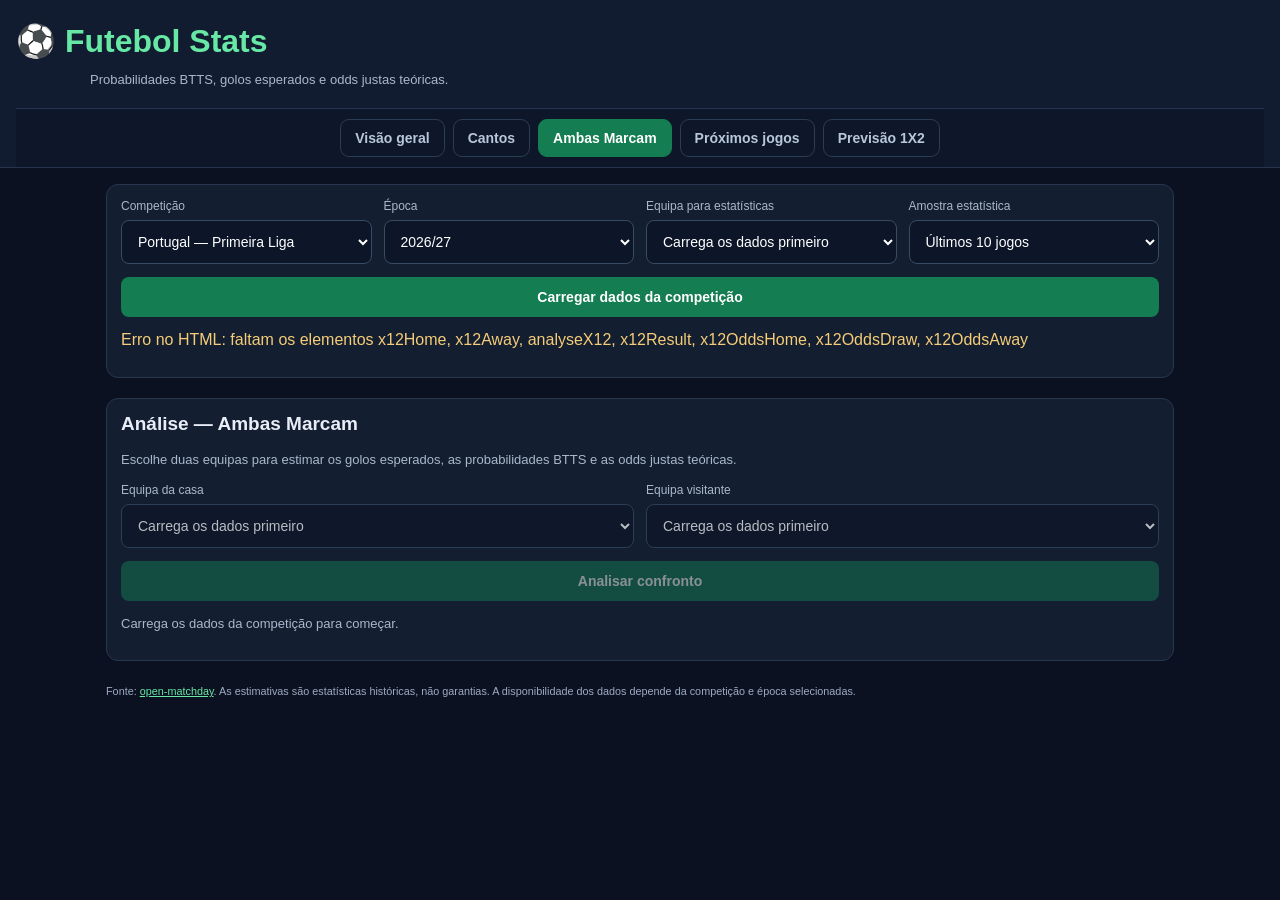
==== btts.html @ d0ef827d "Adicionar Previsão 1X2 à navegação" ====
<!DOCTYPE html>
<html lang="pt">
<head>
<meta charset="UTF-8">
<meta name="viewport" content="width=device-width, initial-scale=1">
<title>Futebol Stats — Ambas Marcam</title>
<link rel="stylesheet" href="styles.css">
</head>
<body class="page-btts">
<header>
  <h1>⚽ Futebol Stats</h1>
  <p>Probabilidades BTTS, golos esperados e odds justas teóricas.</p>

<nav class="topnav" aria-label="Navegação principal">
  <a href="index.html" data-page="home">Visão geral</a>
  <a href="cantos.html" data-page="cantos">Cantos</a>
  <a href="btts.html" data-page="btts">Ambas Marcam</a>
  <a href="jogos.html" data-page="jogos">Próximos jogos</a>
  <a href="previsao-1x2.html" data-page="1x2">Previsão 1X2</a>
</nav>
</header>

<main>
<section class="panel" id="filters">
  <div class="controls">
    <div><label for="league">Competição</label>
      <select id="league">
        <option value="POR_1_primeira-liga">Portugal — Primeira Liga</option>
        <option value="ENG_1_premier-league">Inglaterra — Premier League</option>
        <option value="ESP_1_la-liga">Espanha — La Liga</option>
        <option value="ITA_1_serie-a">Itália — Serie A</option>
        <option value="GER_1_bundesliga">Alemanha — Bundesliga</option>
        <option value="FRA_1_ligue-1">França — Ligue 1</option>
        <option value="NED_1_eredivisie">Países Baixos — Eredivisie</option>
        <option value="BRA_1_serie-a">Brasil — Brasileirão</option>
        <option value="UEFA_1_champions-league">Liga dos Campeões</option>
        <option value="BEL_1_pro-league">Bélgica — Pro League</option>
        <option value="TUR_1_super-lig">Turquia — Süper Lig</option>
        <option value="ENG_2_championship">Inglaterra — Championship</option>
        <option value="USA_1_mls">Estados Unidos — MLS</option>
      </select>
    </div>
    <div><label for="season">Época</label>
      
<select id="season">
  <option value="2627" selected>2026/27</option>
  <option value="2526">2025/26</option>
  <option value="2425">2024/25</option>
  <option value="2324">2023/24</option>
</select>

    </div>
    <div><label for="team">Equipa para estatísticas</label>
      <select id="team"><option value="">Carrega os dados primeiro</option></select>
    </div>
    <div><label for="period">Amostra estatística</label>
      <select id="period">
        <option value="5">Últimos 5 jogos</option>
        <option value="10" selected>Últimos 10 jogos</option>
        <option value="all">Todos os jogos</option>
      </select>
    </div>
  </div>
  <p><button id="load">Carregar dados da competição</button></p>
  <div id="status" role="status">Seleciona a competição e carrega os dados.</div>
</section>

<section class="panel" id="btts-section">
  <h2 style="margin-top:0">Análise — Ambas Marcam</h2>
  <p>Escolhe duas equipas para estimar os golos esperados, as probabilidades BTTS e as odds justas teóricas.</p>
  <div class="controls">
    <div>
      <label for="bttsHome">Equipa da casa</label>
      <select id="bttsHome" disabled><option value="">Carrega os dados primeiro</option></select>
    </div>
    <div>
      <label for="bttsAway">Equipa visitante</label>
      <select id="bttsAway" disabled><option value="">Carrega os dados primeiro</option></select>
    </div>
  </div>
  <p><button id="analyseBtts" disabled>Analisar confronto</button></p>
  <div id="bttsResult" aria-live="polite">
    <p>Carrega os dados da competição para começar.</p>
  </div>
</section>

<section id="fixtures-section">
  <h2>Próximos jogos e estimativas</h2>
  <div class="controls">
    <div><label for="fixtureFilter">Período</label>
      <select id="fixtureFilter">
        <option value="7" selected>Próximos 7 dias</option>
        <option value="14">Próximos 14 dias</option>
        <option value="30">Próximos 30 dias</option>
        <option value="all">Todos os jogos disponíveis</option>
      </select>
    </div>
  </div>
  <div id="fixtureStatus" role="status">Carrega os dados para procurar jogos.</div>
  <div id="fixtures" class="matchlist"></div>
</section>

<section id="stats-section">
  <h2 id="teamTitle">Estatísticas da equipa</h2>
  <div class="stats" id="stats"></div>
</section>

<section id="venue-section">
  <h2>Desempenho em casa e fora</h2>
  <div class="tablewrap"><table>
    <thead><tr><th>Local</th><th>Jogos</th><th>Cantos a favor</th><th>Cantos contra</th><th>Total cantos</th><th>Over 9,5</th></tr></thead>
    <tbody id="venueStats"><tr><td colspan="6">Carrega os dados para começar.</td></tr></tbody>
  </table></div>
</section>

<section id="recent-section">
  <h2>Jogos recentes da equipa</h2>
  <div class="tablewrap"><table>
    <thead><tr><th>Data</th><th>Casa</th><th>Resultado</th><th>Fora</th><th>Cantos</th><th>Total</th></tr></thead>
    <tbody id="recent"><tr><td colspan="6">Sem dados carregados.</td></tr></tbody>
  </table></div>
</section>

<p><small>Fonte: <a href="https://github.com/oladeeayo/open-matchday" target="_blank" rel="noopener">open-matchday</a>. As estimativas são estatísticas históricas, não garantias. A disponibilidade dos dados depende da competição e época selecionadas.</small></p>
</main>

<script src="app.js" defer></script>
</body>
</html>
---- styles.css ----
:root{color-scheme:dark}
*{box-sizing:border-box}
body{margin:0;background:#0b1120;color:#e8edf7;font-family:Arial,sans-serif}
header{padding:22px 16px;background:#111c30;border-bottom:1px solid #26344d}
h1{margin:0;color:#67e8a5}
h2{font-size:19px;margin-top:25px}
h3{font-size:16px;color:#67e8a5}
p,.muted{color:#aab7cc;font-size:13px;line-height:1.5}
main{max-width:1100px;margin:auto;padding:16px}
.panel,.stat,.matchcard{background:#131e31;border:1px solid #283650;border-radius:12px;padding:14px}
.controls,.stats{display:grid;grid-template-columns:repeat(auto-fit,minmax(145px,1fr));gap:12px}
label{display:block;font-size:12px;color:#aab7cc;margin-bottom:7px}
select,button{width:100%;padding:12px;border-radius:8px;border:1px solid #3a4b66;background:#0c1628;color:white;font-size:14px}
button{background:#147d52;border:0;font-weight:bold;cursor:pointer}
button:disabled{opacity:.5;cursor:not-allowed}
.stat strong{display:block;font-size:23px;margin-top:8px;color:#67e8a5;overflow-wrap:anywhere}
.stat span{font-size:12px;color:#aab7cc}
.tablewrap{overflow-x:auto}
table{width:100%;border-collapse:collapse;font-size:13px}
th,td{text-align:left;padding:10px 8px;border-bottom:1px solid #29364b;white-space:nowrap}
th{color:#67e8a5}
#status,#fixtureStatus{margin:14px 0;color:#f5cc77}
section{margin-bottom:20px}
.matchlist{display:grid;grid-template-columns:repeat(auto-fit,minmax(270px,1fr));gap:12px}
.matchcard h3{margin-top:0}
.teams{font-size:16px;font-weight:bold;line-height:1.7;margin:12px 0}
.predgrid{display:grid;grid-template-columns:repeat(2,minmax(0,1fr));gap:8px}
.pred{background:#0c1628;border-radius:8px;padding:10px;min-width:0}
.pred span{display:block;font-size:12px;color:#aab7cc}
.pred strong{display:block;font-size:18px;margin-top:5px;color:#67e8a5;overflow-wrap:anywhere}
.pill{display:inline-block;padding:4px 8px;border-radius:20px;background:#24354b;font-size:11px}
small{color:#9cabc2}
a{color:#67e8a5}


/* Navegação e páginas */
header{padding:22px 16px 0}
header>p{max-width:1100px;margin:10px auto 18px}
.topnav{display:flex;gap:8px;flex-wrap:wrap;justify-content:center;background:#0d1729;border-top:1px solid #26344d;padding:10px 12px}
.topnav a{display:inline-block;text-decoration:none;color:#b9c7dc;padding:10px 14px;border:1px solid #2b3c55;border-radius:9px;font-size:14px;font-weight:700}
.topnav a:hover,.topnav a.active{background:#147d52;color:#fff;border-color:#147d52}
.page-home .topnav a[data-page="home"],.page-cantos .topnav a[data-page="cantos"],.page-btts .topnav a[data-page="btts"],.page-jogos .topnav a[data-page="jogos"]{background:#147d52;color:#fff;border-color:#147d52}
@media(max-width:560px){header{padding-top:18px}.topnav{justify-content:stretch}.topnav a{flex:1;text-align:center;padding:10px 7px;font-size:12px}main{padding:12px}.panel,.stat,.matchcard{padding:12px}}
.page-cantos #btts-section,.page-cantos #fixtures-section{display:none}
.page-btts #fixtures-section,.page-btts #stats-section,.page-btts #venue-section,.page-btts #recent-section{display:none}
.page-jogos #stats-section,.page-jogos #venue-section,.page-jogos #recent-section{display:none}

/* Página independente de previsão 1X2 */
.page-1x2 .topnav a[data-page="1x2"]{background:#147d52;color:#fff;border-color:#147d52}
.page-1x2 #btts-section,.page-1x2 #fixtures-section,.page-1x2 #stats-section,.page-1x2 #venue-section,.page-1x2 #recent-section{display:none}
.page-1x2 #x12-section{display:block}
input{width:100%;padding:12px;border-radius:8px;border:1px solid #3a4b66;background:#0c1628;color:white;font-size:14px}
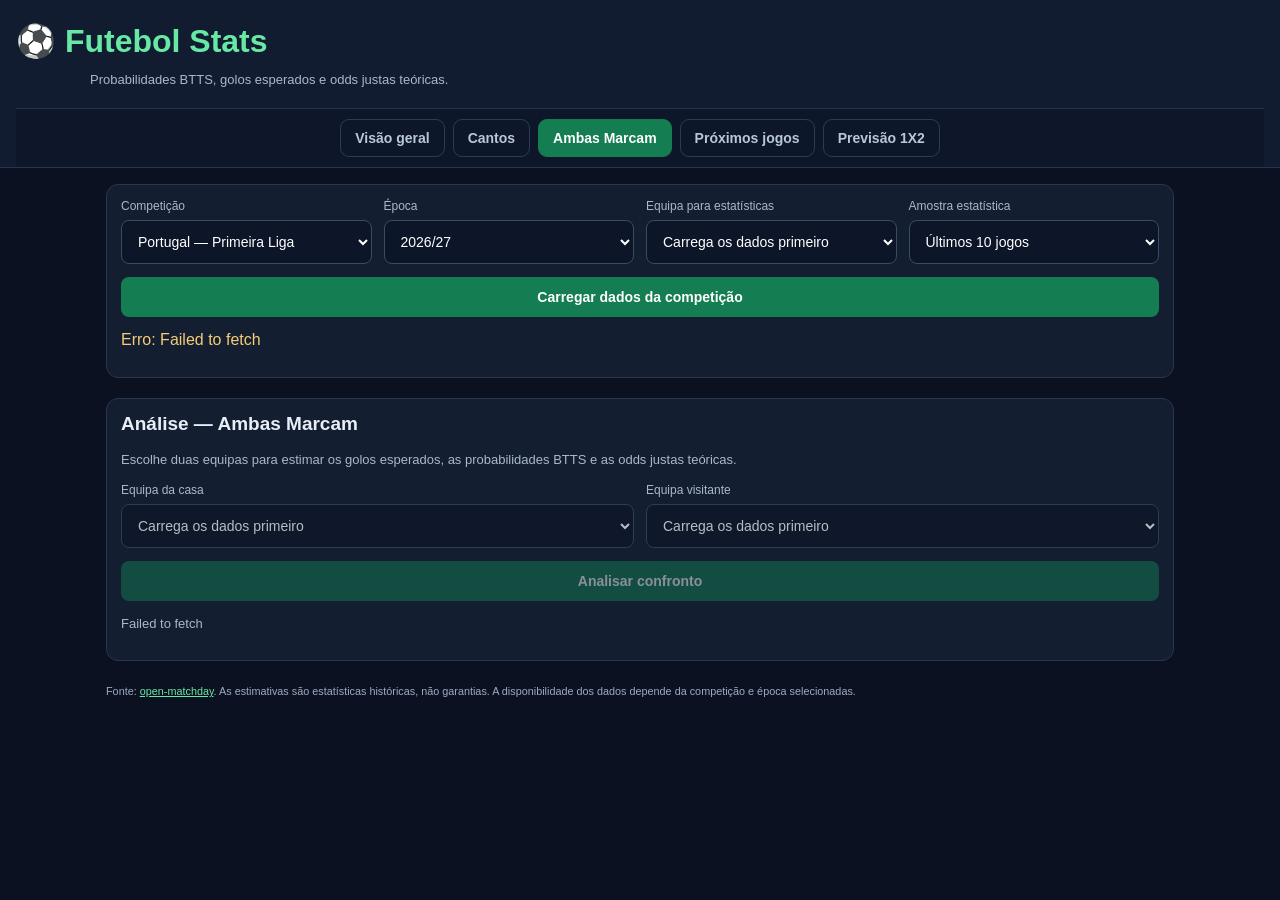
==== commit 7395fcec: "Forçar atualização do JavaScript nas páginas" ====
--- a/btts.html
+++ b/btts.html
@@ -125,6 +125,6 @@
 <p><small>Fonte: <a href="https://github.com/oladeeayo/open-matchday" target="_blank" rel="noopener">open-matchday</a>. As estimativas são estatísticas históricas, não garantias. A disponibilidade dos dados depende da competição e época selecionadas.</small></p>
 </main>
 
-<script src="app.js" defer></script>
+<script src="app.js?v=20261025fix1" defer></script>
 </body>
 </html>
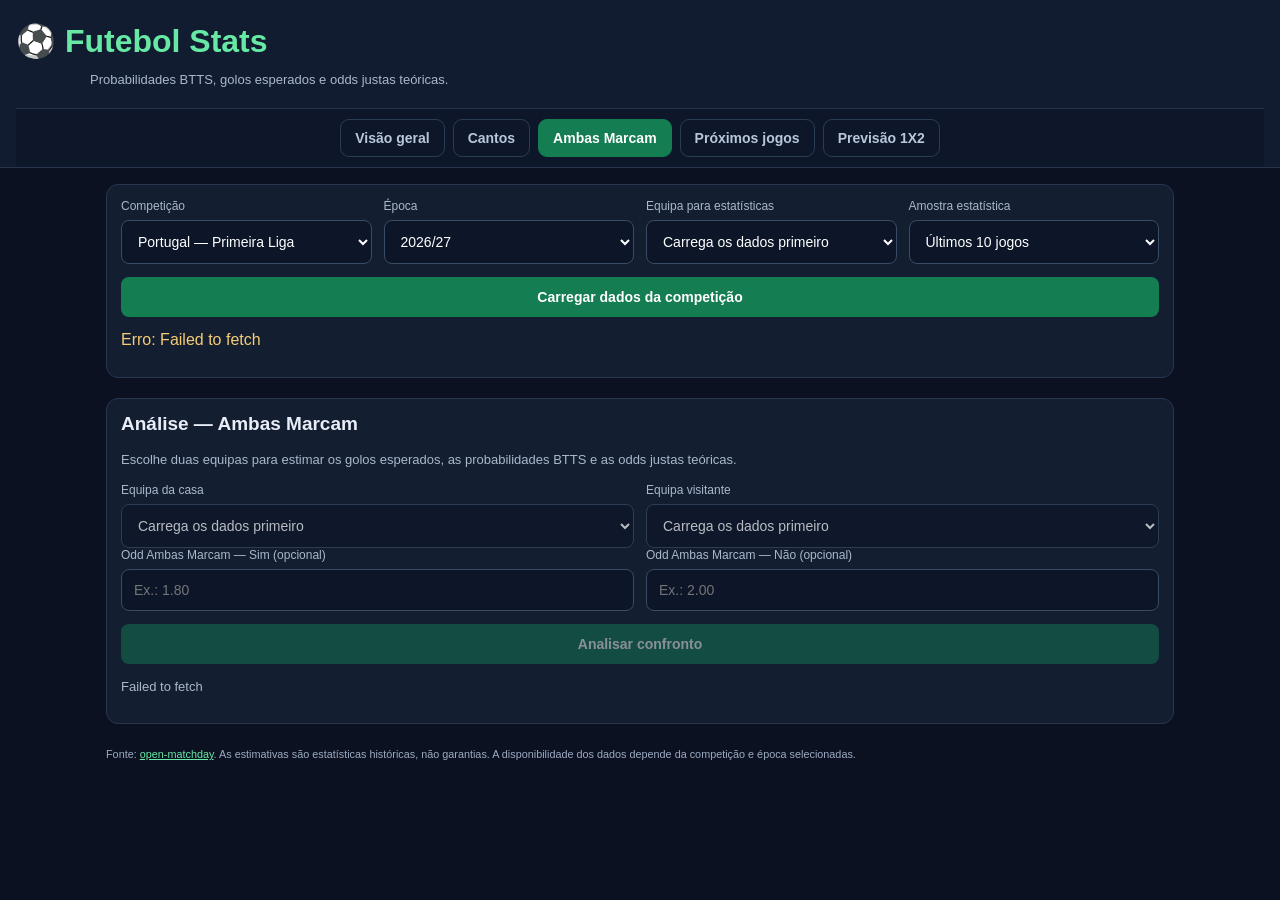
==== commit a14eacfd: "Adicionar odds de mercado à previsão BTTS" ====
--- a/btts.html
+++ b/btts.html
@@ -79,6 +79,10 @@
       <select id="bttsAway" disabled><option value="">Carrega os dados primeiro</option></select>
     </div>
   </div>
+  <div class="controls">
+    <div><label for="bttsOddsYes">Odd Ambas Marcam — Sim (opcional)</label><input id="bttsOddsYes" type="number" min="1.01" step="0.01" placeholder="Ex.: 1.80"></div>
+    <div><label for="bttsOddsNo">Odd Ambas Marcam — Não (opcional)</label><input id="bttsOddsNo" type="number" min="1.01" step="0.01" placeholder="Ex.: 2.00"></div>
+  </div>
   <p><button id="analyseBtts" disabled>Analisar confronto</button></p>
   <div id="bttsResult" aria-live="polite">
     <p>Carrega os dados da competição para começar.</p>
@@ -125,6 +129,6 @@
 <p><small>Fonte: <a href="https://github.com/oladeeayo/open-matchday" target="_blank" rel="noopener">open-matchday</a>. As estimativas são estatísticas históricas, não garantias. A disponibilidade dos dados depende da competição e época selecionadas.</small></p>
 </main>
 
-<script src="app.js?v=20261025fix1" defer></script>
+<script src="app.js?v=20261025pred1" defer></script>
 </body>
 </html>
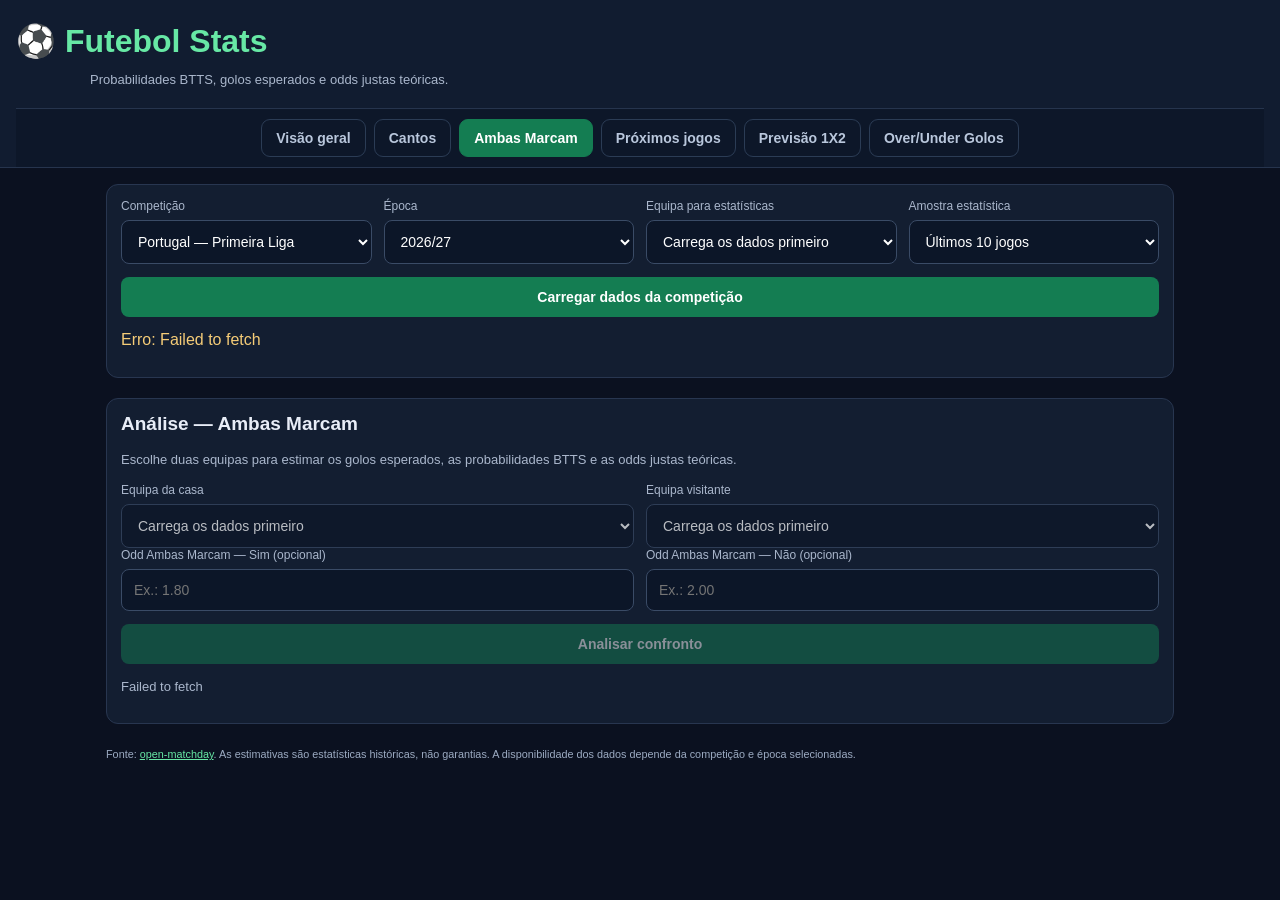
==== commit bfe09fb7: "Add Over/Under goals navigation" ====
--- a/btts.html
+++ b/btts.html
@@ -18,6 +18,7 @@
   <a href="btts.html" data-page="btts">Ambas Marcam</a>
   <a href="jogos.html" data-page="jogos">Próximos jogos</a>
   <a href="previsao-1x2.html" data-page="1x2">Previsão 1X2</a>
+  <a href="golos.html" data-page="golos">Over/Under Golos</a>
 </nav>
 </header>
 
--- a/styles.css
+++ b/styles.css
@@ -51,3 +51,7 @@
 .page-1x2 #btts-section,.page-1x2 #fixtures-section,.page-1x2 #stats-section,.page-1x2 #venue-section,.page-1x2 #recent-section{display:none}
 .page-1x2 #x12-section{display:block}
 input{width:100%;padding:12px;border-radius:8px;border:1px solid #3a4b66;background:#0c1628;color:white;font-size:14px}
+
+.page-golos .topnav a[data-page="golos"]{background:#147d52;color:#fff;border-color:#147d52}
+.page-golos #fixtures-section,.page-golos #stats-section,.page-golos #venue-section,.page-golos #recent-section{display:none}
+.page-golos #btts-section{display:none}
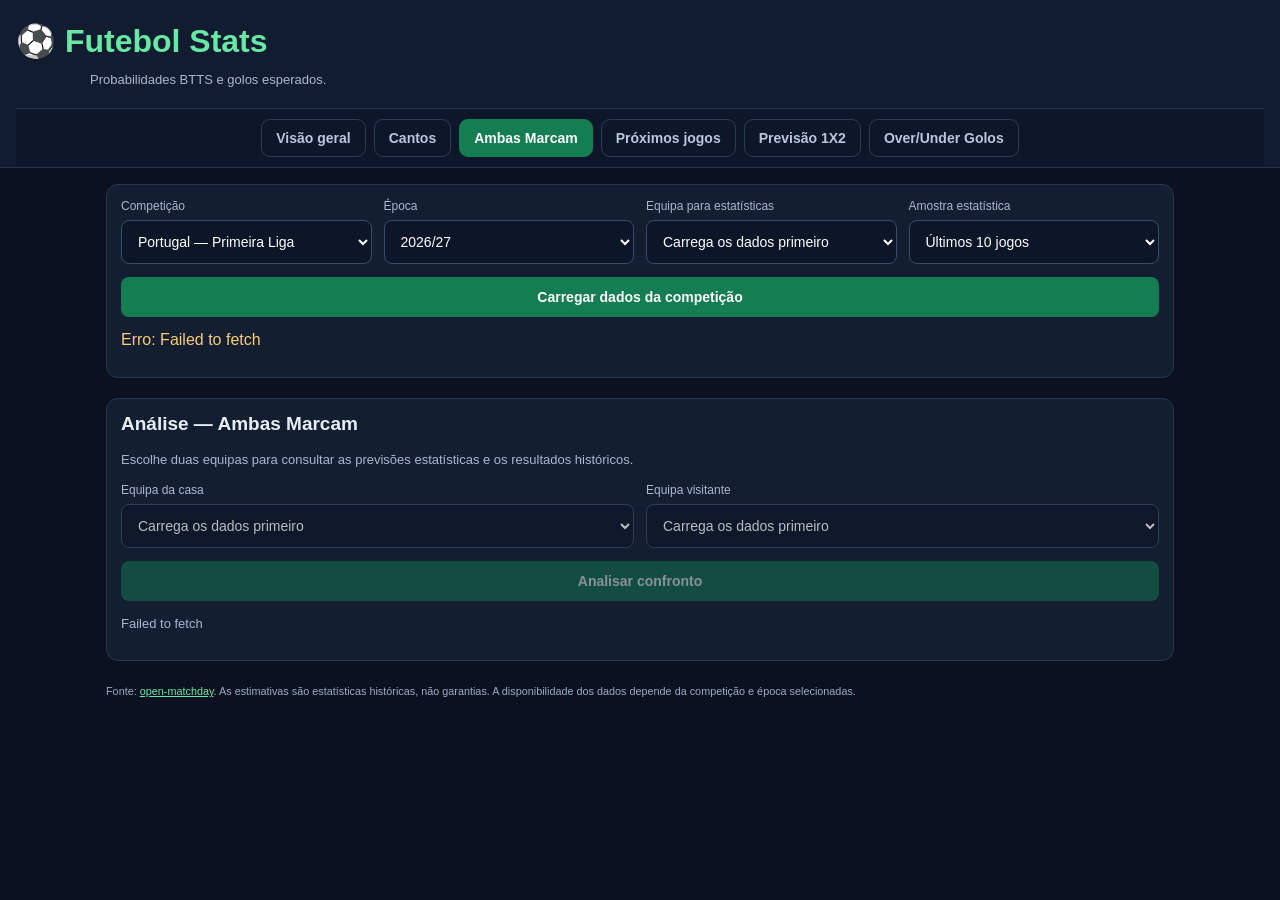
==== commit f2eb5e20: "Remove odds wording and input fields" ====
--- a/btts.html
+++ b/btts.html
@@ -10,7 +10,7 @@
 <body class="page-btts">
 <header>
   <h1>⚽ Futebol Stats</h1>
-  <p>Probabilidades BTTS, golos esperados e odds justas teóricas.</p>
+  <p>Probabilidades BTTS e golos esperados.</p>
 
 <nav class="topnav" aria-label="Navegação principal">
   <a href="index.html" data-page="home">Visão geral</a>
@@ -69,7 +69,7 @@
 
 <section class="panel" id="btts-section">
   <h2 style="margin-top:0">Análise — Ambas Marcam</h2>
-  <p>Escolhe duas equipas para estimar os golos esperados, as probabilidades BTTS e as odds justas teóricas.</p>
+  <p>Escolhe duas equipas para consultar as previsões estatísticas e os resultados históricos.</p>
   <div class="controls">
     <div>
       <label for="bttsHome">Equipa da casa</label>
@@ -81,8 +81,7 @@
     </div>
   </div>
   <div class="controls">
-    <div><label for="bttsOddsYes">Odd Ambas Marcam — Sim (opcional)</label><input id="bttsOddsYes" type="number" min="1.01" step="0.01" placeholder="Ex.: 1.80"></div>
-    <div><label for="bttsOddsNo">Odd Ambas Marcam — Não (opcional)</label><input id="bttsOddsNo" type="number" min="1.01" step="0.01" placeholder="Ex.: 2.00"></div>
+    
   </div>
   <p><button id="analyseBtts" disabled>Analisar confronto</button></p>
   <div id="bttsResult" aria-live="polite">
@@ -130,6 +129,6 @@
 <p><small>Fonte: <a href="https://github.com/oladeeayo/open-matchday" target="_blank" rel="noopener">open-matchday</a>. As estimativas são estatísticas históricas, não garantias. A disponibilidade dos dados depende da competição e época selecionadas.</small></p>
 </main>
 
-<script src="app.js?v=20261025pred1" defer></script>
+<script src="app.js?v=20261025fixes1" defer></script>
 </body>
 </html>
